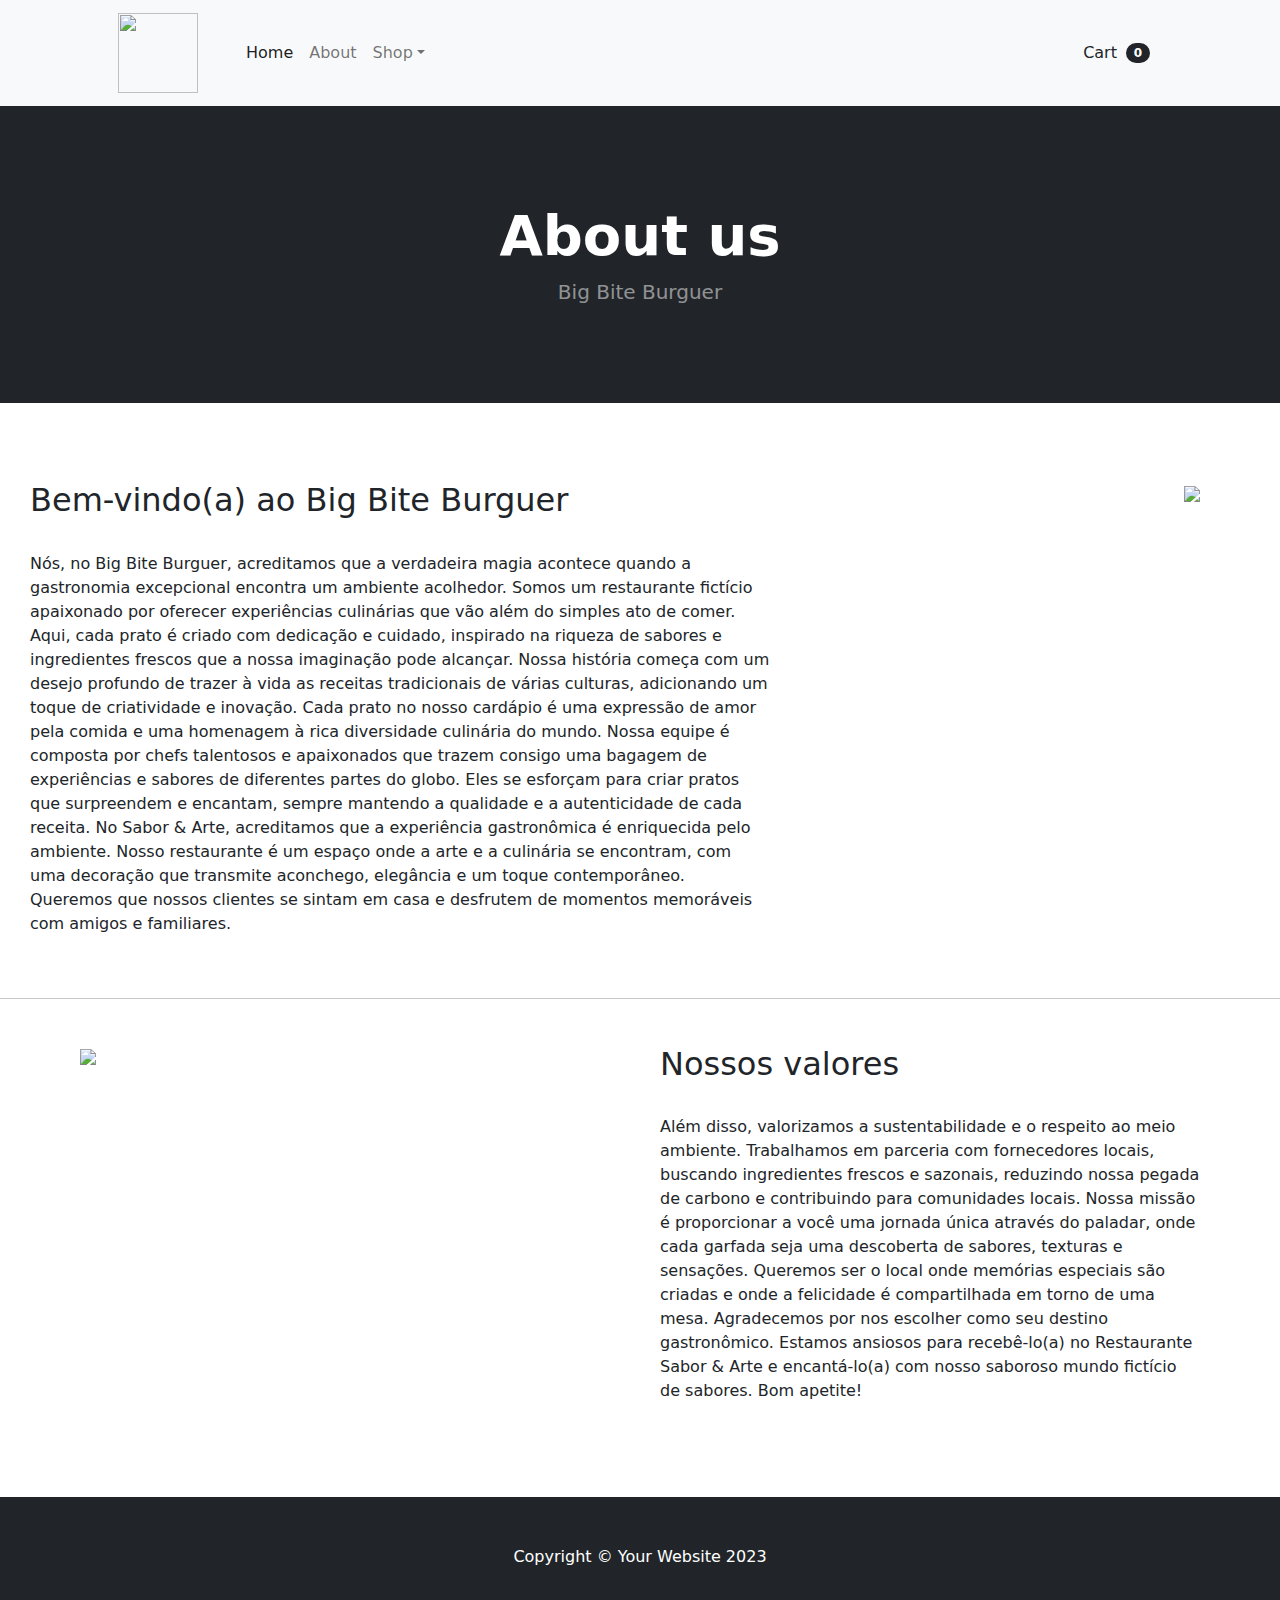
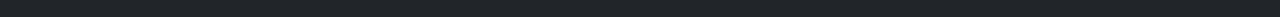
==== about.html @ 821c3834 "Add files via upload" ====
<!DOCTYPE html>
<html lang="en">
    <head>
        <meta charset="utf-8" />
        <meta name="viewport" content="width=device-width, initial-scale=1, shrink-to-fit=no" />
        <meta name="description" content="" />
        <meta name="author" content="" />
        <title>About us</title>
        <link href="css/styles.css" rel="stylesheet" />
    </head>
    <body>
        <!-- Navigation-->
        <nav class="navbar navbar-expand-lg navbar-light bg-light">
            <div class="container px-4 px-lg-5">
                <a class="navbar-brand" href="#!">
                    <img src="./images/logo.png" width=80 height=80>
                </a>
                <button class="navbar-toggler" type="button" data-bs-toggle="collapse" data-bs-target="#navbarSupportedContent" aria-controls="navbarSupportedContent" aria-expanded="false" aria-label="Toggle navigation"><span class="navbar-toggler-icon"></span></button>
                <div class="collapse navbar-collapse" id="navbarSupportedContent">
                    <ul class="navbar-nav me-auto mb-2 mb-lg-0 ms-lg-4">
                        <li class="nav-item"><a class="nav-link active" aria-current="page" href="./index.html">Home</a></li>
                        <li class="nav-item"><a class="nav-link" href="./about.html">About</a></li>
                        <li class="nav-item dropdown">
                            <a class="nav-link dropdown-toggle" id="navbarDropdown" href="#" role="button" data-bs-toggle="dropdown" aria-expanded="false">Shop</a>
                            <ul class="dropdown-menu" aria-labelledby="navbarDropdown">
                                <li><a class="dropdown-item" href="#!">All Products</a></li>
                                <li><hr class="dropdown-divider" /></li>
                                <li><a class="dropdown-item" href="#!">Popular Items</a></li>
                                <li><a class="dropdown-item" href="#!">New Arrivals</a></li>
                            </ul>
                        </li>
                    </ul>
                    <form class="d-flex">
                        <button class="btn btn-outline-dark" type="submit">
                            <i class="bi-cart-fill me-1"></i>
                            Cart
                            <span class="badge bg-dark text-white ms-1 rounded-pill">0</span>
                        </button>
                    </form>
                </div>
            </div>
        </nav>
        <!-- Header-->
        <header class="bg-dark py-5">
            <div class="container px-4 px-lg-5 my-5">
                <div class="text-center text-white">
                    <h1 class="display-4 fw-bolder">About us</h1>
                    <p class="lead fw-normal text-white-50 mb-0">Big Bite Burguer</p>
                </div>
            </div>
        </header>
        <section class="py-5">
            <div class="info-1">
                <span class="text-1">
                    <h2>Bem-vindo(a) ao Big Bite Burguer</h2>
                    </br>
                    <p>Nós, no Big Bite Burguer, acreditamos que a verdadeira magia acontece quando a gastronomia excepcional encontra um ambiente acolhedor. Somos um restaurante fictício apaixonado por oferecer experiências culinárias que vão além do simples ato de comer.
                        Aqui, cada prato é criado com dedicação e cuidado, inspirado na riqueza de sabores e ingredientes frescos que a nossa imaginação pode alcançar.
                        Nossa história começa com um desejo profundo de trazer à vida as receitas tradicionais de várias culturas, adicionando um toque de criatividade e inovação. Cada prato no nosso cardápio é uma expressão de amor pela comida e uma homenagem à rica diversidade culinária do mundo.
                        Nossa equipe é composta por chefs talentosos e apaixonados que trazem consigo uma bagagem de experiências e sabores de diferentes partes do globo. Eles se esforçam para criar pratos que surpreendem e encantam, sempre mantendo a qualidade e a autenticidade de cada receita.
                        No Sabor & Arte, acreditamos que a experiência gastronômica é enriquecida pelo ambiente. Nosso restaurante é um espaço onde a arte e a culinária se encontram, com uma decoração que transmite aconchego, elegância e um toque contemporâneo. Queremos que nossos clientes se sintam em casa e desfrutem de momentos memoráveis com amigos e familiares.
                    </p>
                </span>
                <div class="image-1">
                    <img src="./images/image1.avif">
                </div>
            </div>
            <hr>
            <div class="info-2">
                <div class="image-2">
                    <img src="./images/image2.avif">
                </div>
                <span class="text-2">
                    <h2>Nossos valores</h2>
                    </br>
                    <p>Além disso, valorizamos a sustentabilidade e o respeito ao meio ambiente. Trabalhamos em parceria com fornecedores locais, buscando ingredientes frescos e sazonais, reduzindo nossa pegada de carbono e contribuindo para comunidades locais.
                        Nossa missão é proporcionar a você uma jornada única através do paladar, onde cada garfada seja uma descoberta de sabores, texturas e sensações. Queremos ser o local onde memórias especiais são criadas e onde a felicidade é compartilhada em torno de uma mesa.
                        Agradecemos por nos escolher como seu destino gastronômico. Estamos ansiosos para recebê-lo(a) no Restaurante Sabor & Arte e encantá-lo(a) com nosso saboroso mundo fictício de sabores.
                        Bom apetite!
                    </p>
                </span>
            </div>
        </section>
        <footer class="py-5 bg-dark">
            <div class="container"><p class="m-0 text-center text-white">Copyright &copy; Your Website 2023</p></div>
        </footer>
    </body>
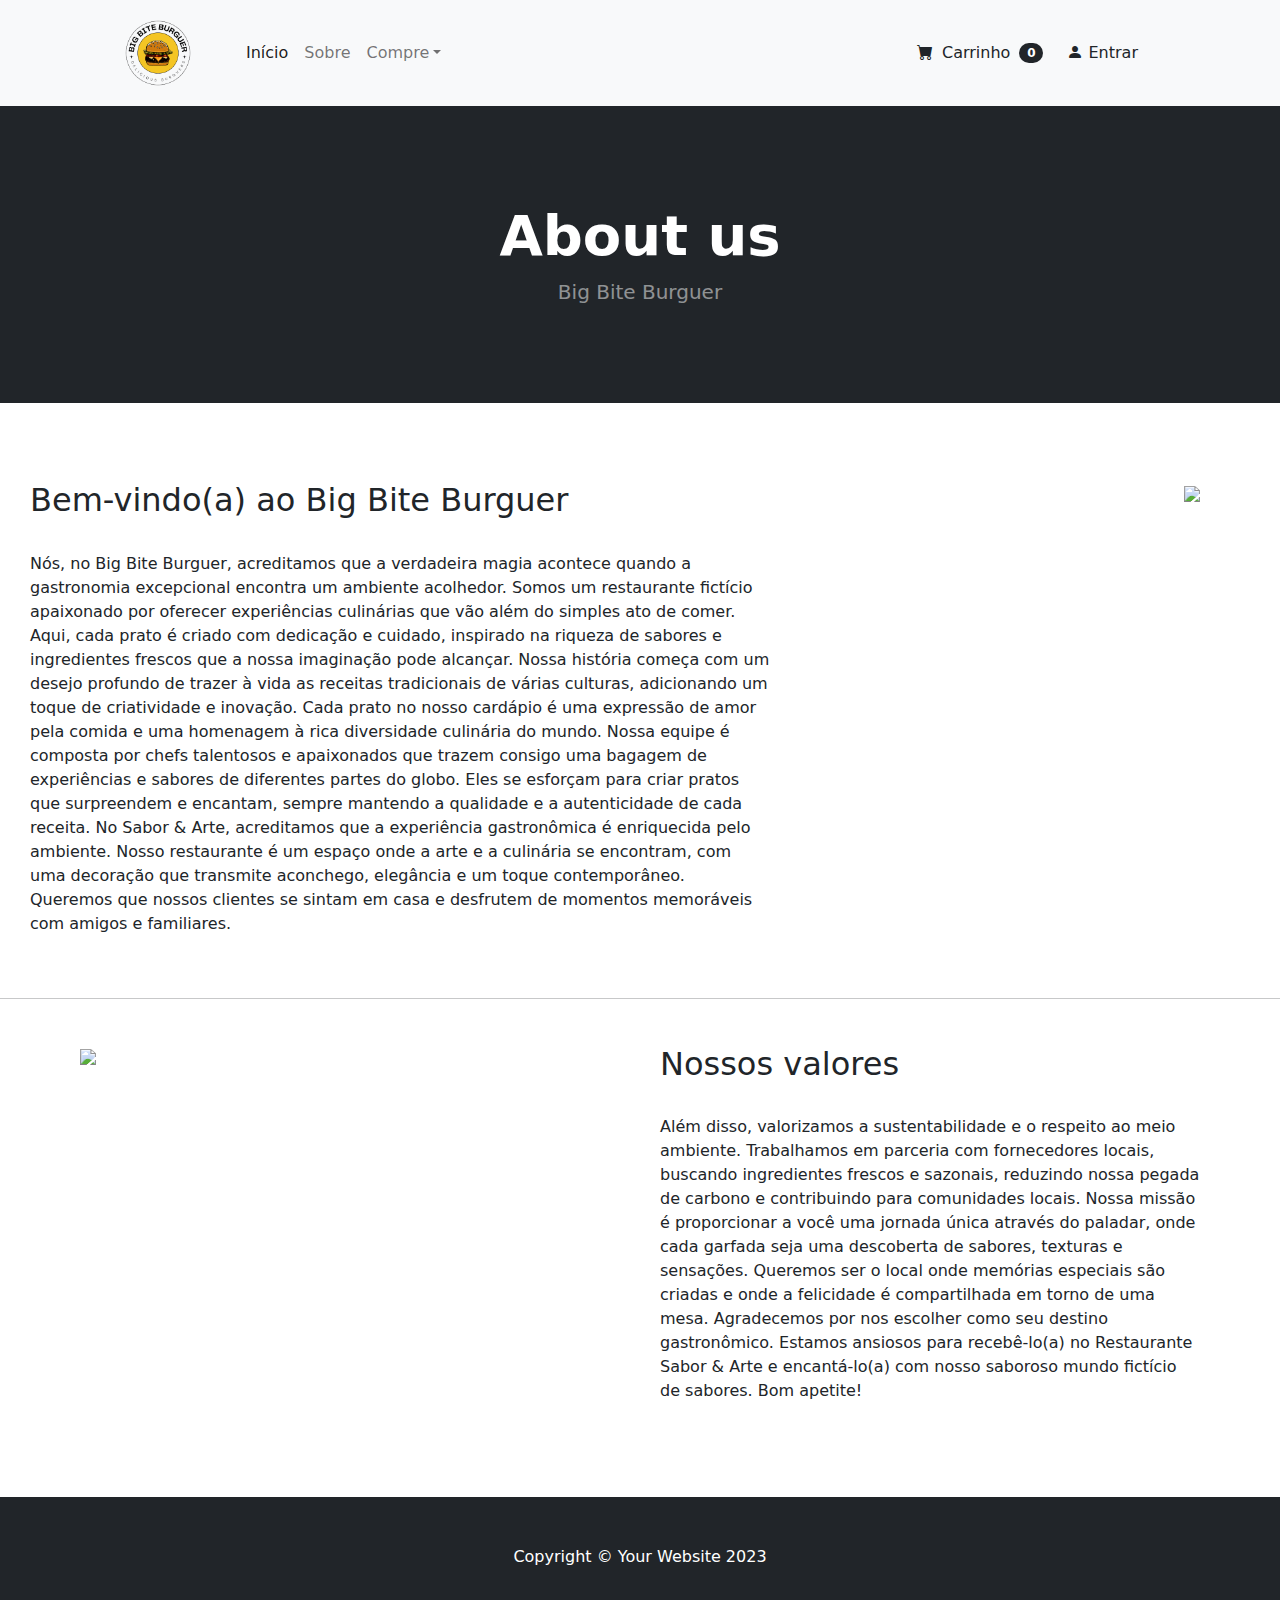
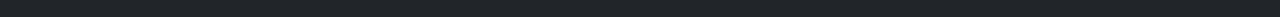
==== commit aec715cc: "Add files via upload" ====
--- a/about.html
+++ b/about.html
@@ -6,40 +6,50 @@
         <meta name="description" content="" />
         <meta name="author" content="" />
         <title>About us</title>
+        <link rel="icon" type="image/x-icon" href="./assets/favicon.ico" />
+        <link href="https://cdn.jsdelivr.net/npm/bootstrap-icons@1.5.0/font/bootstrap-icons.css" rel="stylesheet" />
         <link href="css/styles.css" rel="stylesheet" />
     </head>
     <body>
         <!-- Navigation-->
-        <nav class="navbar navbar-expand-lg navbar-light bg-light">
-            <div class="container px-4 px-lg-5">
-                <a class="navbar-brand" href="#!">
-                    <img src="./images/logo.png" width=80 height=80>
-                </a>
-                <button class="navbar-toggler" type="button" data-bs-toggle="collapse" data-bs-target="#navbarSupportedContent" aria-controls="navbarSupportedContent" aria-expanded="false" aria-label="Toggle navigation"><span class="navbar-toggler-icon"></span></button>
-                <div class="collapse navbar-collapse" id="navbarSupportedContent">
-                    <ul class="navbar-nav me-auto mb-2 mb-lg-0 ms-lg-4">
-                        <li class="nav-item"><a class="nav-link active" aria-current="page" href="./index.html">Home</a></li>
-                        <li class="nav-item"><a class="nav-link" href="./about.html">About</a></li>
-                        <li class="nav-item dropdown">
-                            <a class="nav-link dropdown-toggle" id="navbarDropdown" href="#" role="button" data-bs-toggle="dropdown" aria-expanded="false">Shop</a>
-                            <ul class="dropdown-menu" aria-labelledby="navbarDropdown">
-                                <li><a class="dropdown-item" href="#!">All Products</a></li>
-                                <li><hr class="dropdown-divider" /></li>
-                                <li><a class="dropdown-item" href="#!">Popular Items</a></li>
-                                <li><a class="dropdown-item" href="#!">New Arrivals</a></li>
-                            </ul>
-                        </li>
-                    </ul>
-                    <form class="d-flex">
-                        <button class="btn btn-outline-dark" type="submit">
-                            <i class="bi-cart-fill me-1"></i>
-                            Cart
-                            <span class="badge bg-dark text-white ms-1 rounded-pill">0</span>
-                        </button>
-                    </form>
+        <header>
+            <nav class="navbar navbar-expand-lg navbar-light bg-light">
+                <div class="container px-4 px-lg-5">
+                    <a class="navbar-brand" href="#!">
+                        <img src="./picture/logo_bigbite.png" width=80 height=80>
+                    </a>
+                    <button class="navbar-toggler" type="button" data-bs-toggle="collapse" data-bs-target="#navbarSupportedContent" aria-controls="navbarSupportedContent" aria-expanded="false" aria-label="Toggle navigation"><span class="navbar-toggler-icon"></span></button>
+                    <div class="collapse navbar-collapse" id="navbarSupportedContent">
+                        <ul class="navbar-nav me-auto mb-2 mb-lg-0 ms-lg-4">
+                            <li class="nav-item"><a class="nav-link active" aria-current="page" href="./index.html">Início</a></li>
+                            <li class="nav-item"><a class="nav-link" href="./about.html">Sobre</a></li>
+                            <li class="nav-item dropdown">
+                                <a class="nav-link dropdown-toggle" id="navbarDropdown" href="#" role="button" data-bs-toggle="dropdown" aria-expanded="false">Compre</a>
+                                <ul class="dropdown-menu" aria-labelledby="navbarDropdown">
+                                    <li><a class="dropdown-item" href="#">Todos produtos</a></li>
+                                    <li><hr class="dropdown-divider" /></li>
+                                    <li><a class="dropdown-item" href="#!">Itens populares</a></li>
+                                    <li><a class="dropdown-item" href="#!">Mais pedidos</a></li>
+                                </ul>
+                            </li>
+                        </ul>
+                        <form class="d-flex">
+                            <button class="btn btn-outline-dark" type="submit">
+                                <i class="bi-cart-fill me-1"></i>
+                                Carrinho
+                                <span class="badge bg-dark text-white ms-1 rounded-pill">0</span>
+                            </button>
+                        </form>
+                        <form class="d-flex login">
+                            <button class="btn btn-outline-dark" type="submit">
+                              <i class="bi bi-person-fill"></i>
+                              Entrar
+                            </button>
+                        </form> 
+                    </div>
                 </div>
-            </div>
-        </nav>
+            </nav>
+        </header>
         <!-- Header-->
         <header class="bg-dark py-5">
             <div class="container px-4 px-lg-5 my-5">
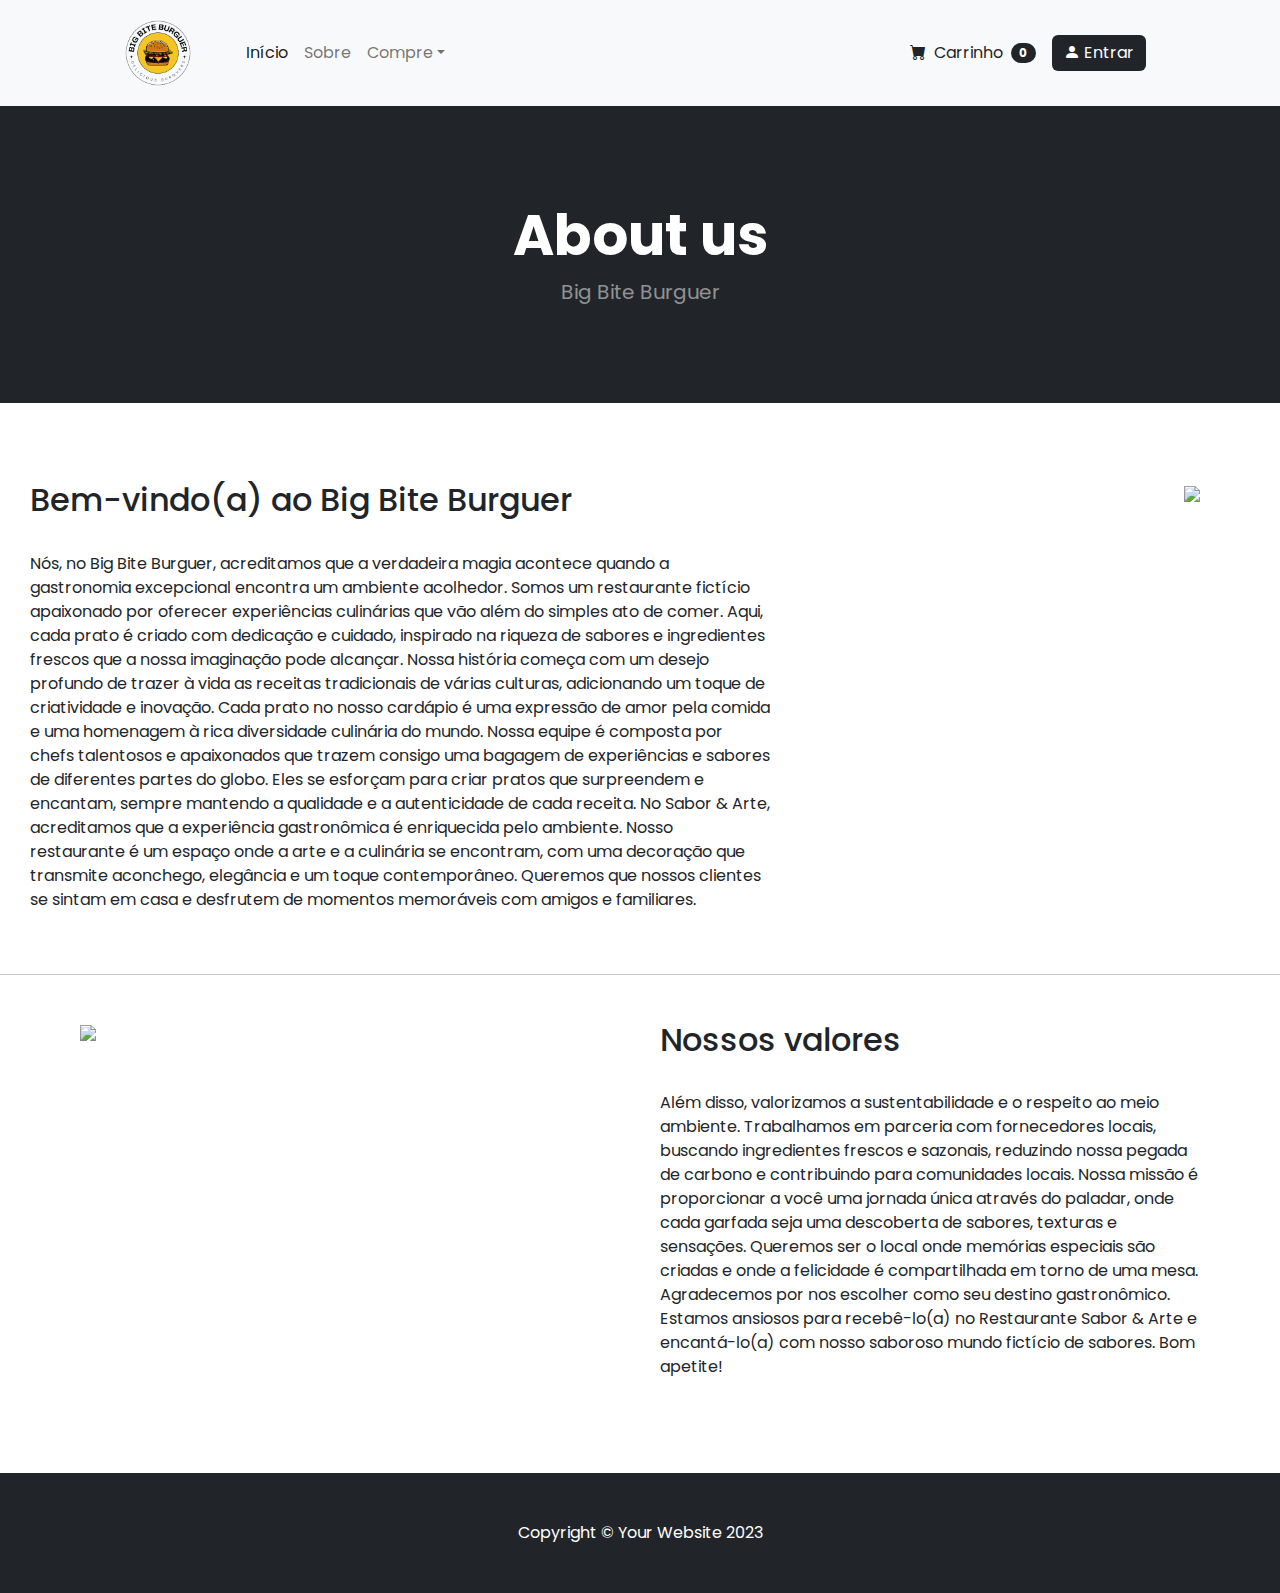
==== commit 61652b26: "Melhorias" ====
--- a/about.html
+++ b/about.html
@@ -1,17 +1,17 @@
 <!DOCTYPE html>
-<html lang="en">
+<html lang="pt-br">
     <head>
         <meta charset="utf-8" />
         <meta name="viewport" content="width=device-width, initial-scale=1, shrink-to-fit=no" />
         <meta name="description" content="" />
         <meta name="author" content="" />
-        <title>About us</title>
+        <title>BIG Bite Burguer</title>
         <link rel="icon" type="image/x-icon" href="./assets/favicon.ico" />
         <link href="https://cdn.jsdelivr.net/npm/bootstrap-icons@1.5.0/font/bootstrap-icons.css" rel="stylesheet" />
         <link href="css/styles.css" rel="stylesheet" />
     </head>
     <body>
-        <!-- Navigation-->
+        <!-- Nav-->
         <header>
             <nav class="navbar navbar-expand-lg navbar-light bg-light">
                 <div class="container px-4 px-lg-5">
@@ -40,8 +40,8 @@
                                 <span class="badge bg-dark text-white ms-1 rounded-pill">0</span>
                             </button>
                         </form>
-                        <form class="d-flex login">
-                            <button class="btn btn-outline-dark" type="submit">
+                        <form class="d-flex  login" action="./login.html" >
+                            <button class="btn btn-dark mx-1" type="submit" href="login.html">
                               <i class="bi bi-person-fill"></i>
                               Entrar
                             </button>
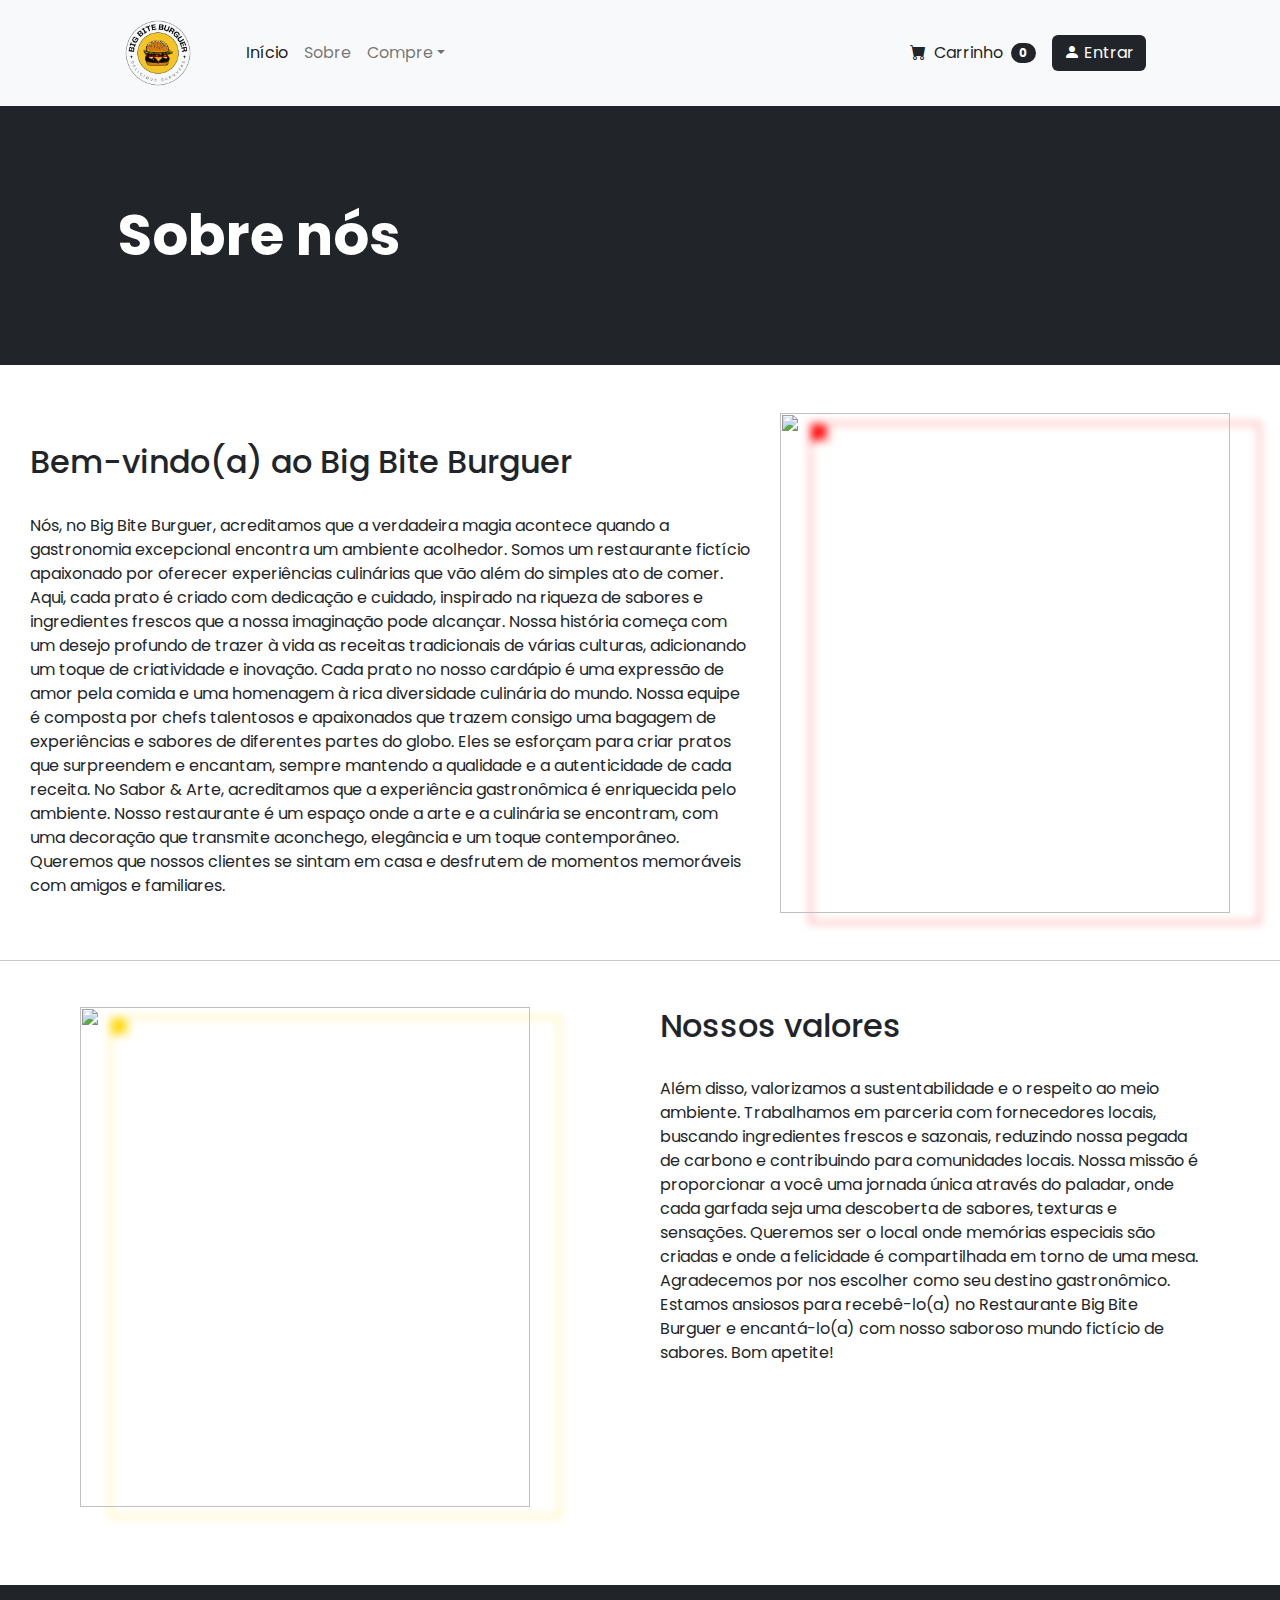
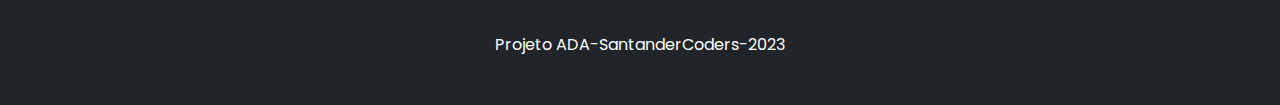
==== commit b3660521: "modificações no about" ====
--- a/about.html
+++ b/about.html
@@ -51,11 +51,10 @@
             </nav>
         </header>
         <!-- Header-->
-        <header class="bg-dark py-5">
+        <header class="bg-dark py-5" id="about">
             <div class="container px-4 px-lg-5 my-5">
                 <div class="text-center text-white">
-                    <h1 class="display-4 fw-bolder">About us</h1>
-                    <p class="lead fw-normal text-white-50 mb-0">Big Bite Burguer</p>
+                    <h1 class="display-4 fw-bolder" id="about-title">Sobre nós</h1>
                 </div>
             </div>
         </header>
@@ -72,26 +71,26 @@
                     </p>
                 </span>
                 <div class="image-1">
-                    <img src="./images/image1.avif">
+                    <img src="./picture/image_2.avif" width=450 height=500>
                 </div>
             </div>
             <hr>
             <div class="info-2">
                 <div class="image-2">
-                    <img src="./images/image2.avif">
+                    <img src="./picture/image_1.avif" width=450 height=500>
                 </div>
                 <span class="text-2">
                     <h2>Nossos valores</h2>
                     </br>
                     <p>Além disso, valorizamos a sustentabilidade e o respeito ao meio ambiente. Trabalhamos em parceria com fornecedores locais, buscando ingredientes frescos e sazonais, reduzindo nossa pegada de carbono e contribuindo para comunidades locais.
                         Nossa missão é proporcionar a você uma jornada única através do paladar, onde cada garfada seja uma descoberta de sabores, texturas e sensações. Queremos ser o local onde memórias especiais são criadas e onde a felicidade é compartilhada em torno de uma mesa.
-                        Agradecemos por nos escolher como seu destino gastronômico. Estamos ansiosos para recebê-lo(a) no Restaurante Sabor & Arte e encantá-lo(a) com nosso saboroso mundo fictício de sabores.
+                        Agradecemos por nos escolher como seu destino gastronômico. Estamos ansiosos para recebê-lo(a) no Restaurante Big Bite Burguer e encantá-lo(a) com nosso saboroso mundo fictício de sabores.
                         Bom apetite!
                     </p>
                 </span>
             </div>
         </section>
         <footer class="py-5 bg-dark">
-            <div class="container"><p class="m-0 text-center text-white">Copyright &copy; Your Website 2023</p></div>
+            <div class="container"><p class="m-0 text-center text-white">Projeto ADA-SantanderCoders-2023</p></div>
         </footer>
     </body>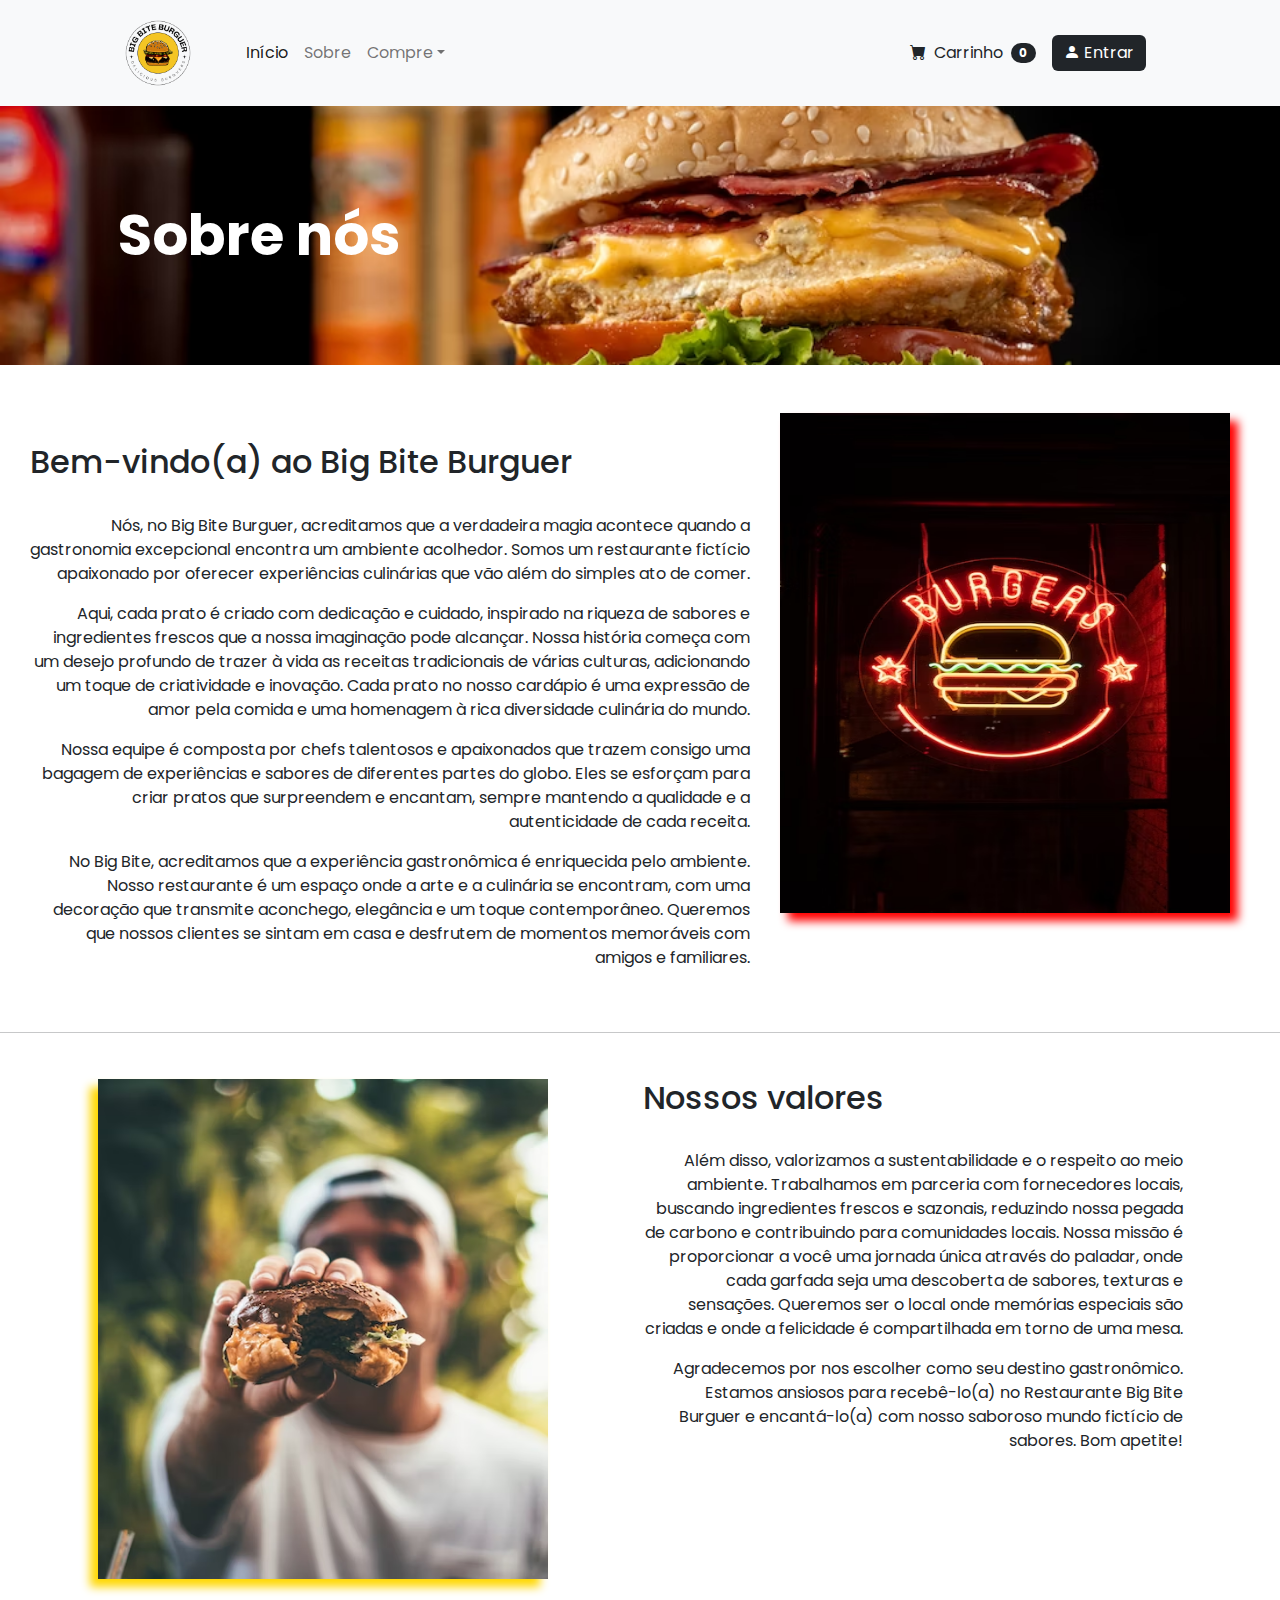
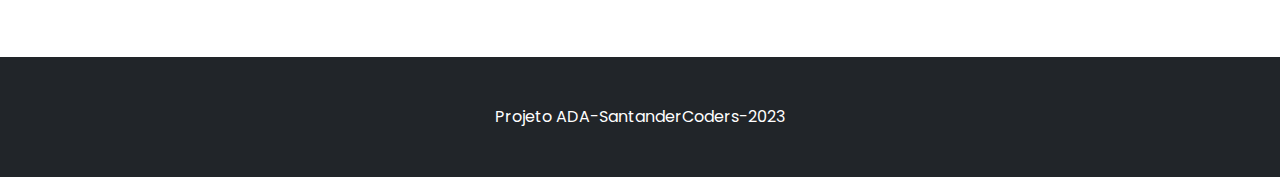
==== commit 8976d376: "(style) algumas correções de estilo" ====
--- a/about.html
+++ b/about.html
@@ -12,10 +12,10 @@
     </head>
     <body>
         <!-- Nav-->
-        <header>
+        <header class="sticky">
             <nav class="navbar navbar-expand-lg navbar-light bg-light">
                 <div class="container px-4 px-lg-5">
-                    <a class="navbar-brand" href="#!">
+                    <a class="navbar-brand" href="index.html">
                         <img src="./picture/logo_bigbite.png" width=80 height=80>
                     </a>
                     <button class="navbar-toggler" type="button" data-bs-toggle="collapse" data-bs-target="#navbarSupportedContent" aria-controls="navbarSupportedContent" aria-expanded="false" aria-label="Toggle navigation"><span class="navbar-toggler-icon"></span></button>
@@ -63,11 +63,18 @@
                 <span class="text-1">
                     <h2>Bem-vindo(a) ao Big Bite Burguer</h2>
                     </br>
-                    <p>Nós, no Big Bite Burguer, acreditamos que a verdadeira magia acontece quando a gastronomia excepcional encontra um ambiente acolhedor. Somos um restaurante fictício apaixonado por oferecer experiências culinárias que vão além do simples ato de comer.
+                    <p>
+                        Nós, no Big Bite Burguer, acreditamos que a verdadeira magia acontece quando a gastronomia excepcional encontra um ambiente acolhedor. Somos um restaurante fictício apaixonado por oferecer experiências culinárias que vão além do simples ato de comer.
+                    </p>
+                    <p>
                         Aqui, cada prato é criado com dedicação e cuidado, inspirado na riqueza de sabores e ingredientes frescos que a nossa imaginação pode alcançar.
                         Nossa história começa com um desejo profundo de trazer à vida as receitas tradicionais de várias culturas, adicionando um toque de criatividade e inovação. Cada prato no nosso cardápio é uma expressão de amor pela comida e uma homenagem à rica diversidade culinária do mundo.
+                    </p>
+                    <p>
                         Nossa equipe é composta por chefs talentosos e apaixonados que trazem consigo uma bagagem de experiências e sabores de diferentes partes do globo. Eles se esforçam para criar pratos que surpreendem e encantam, sempre mantendo a qualidade e a autenticidade de cada receita.
-                        No Sabor & Arte, acreditamos que a experiência gastronômica é enriquecida pelo ambiente. Nosso restaurante é um espaço onde a arte e a culinária se encontram, com uma decoração que transmite aconchego, elegância e um toque contemporâneo. Queremos que nossos clientes se sintam em casa e desfrutem de momentos memoráveis com amigos e familiares.
+                    </p>
+                    <p>
+                        No Big Bite, acreditamos que a experiência gastronômica é enriquecida pelo ambiente. Nosso restaurante é um espaço onde a arte e a culinária se encontram, com uma decoração que transmite aconchego, elegância e um toque contemporâneo. Queremos que nossos clientes se sintam em casa e desfrutem de momentos memoráveis com amigos e familiares.
                     </p>
                 </span>
                 <div class="image-1">
@@ -82,8 +89,11 @@
                 <span class="text-2">
                     <h2>Nossos valores</h2>
                     </br>
-                    <p>Além disso, valorizamos a sustentabilidade e o respeito ao meio ambiente. Trabalhamos em parceria com fornecedores locais, buscando ingredientes frescos e sazonais, reduzindo nossa pegada de carbono e contribuindo para comunidades locais.
+                    <p>
+                        Além disso, valorizamos a sustentabilidade e o respeito ao meio ambiente. Trabalhamos em parceria com fornecedores locais, buscando ingredientes frescos e sazonais, reduzindo nossa pegada de carbono e contribuindo para comunidades locais.
                         Nossa missão é proporcionar a você uma jornada única através do paladar, onde cada garfada seja uma descoberta de sabores, texturas e sensações. Queremos ser o local onde memórias especiais são criadas e onde a felicidade é compartilhada em torno de uma mesa.
+                    </p>
+                    <p>
                         Agradecemos por nos escolher como seu destino gastronômico. Estamos ansiosos para recebê-lo(a) no Restaurante Big Bite Burguer e encantá-lo(a) com nosso saboroso mundo fictício de sabores.
                         Bom apetite!
                     </p>
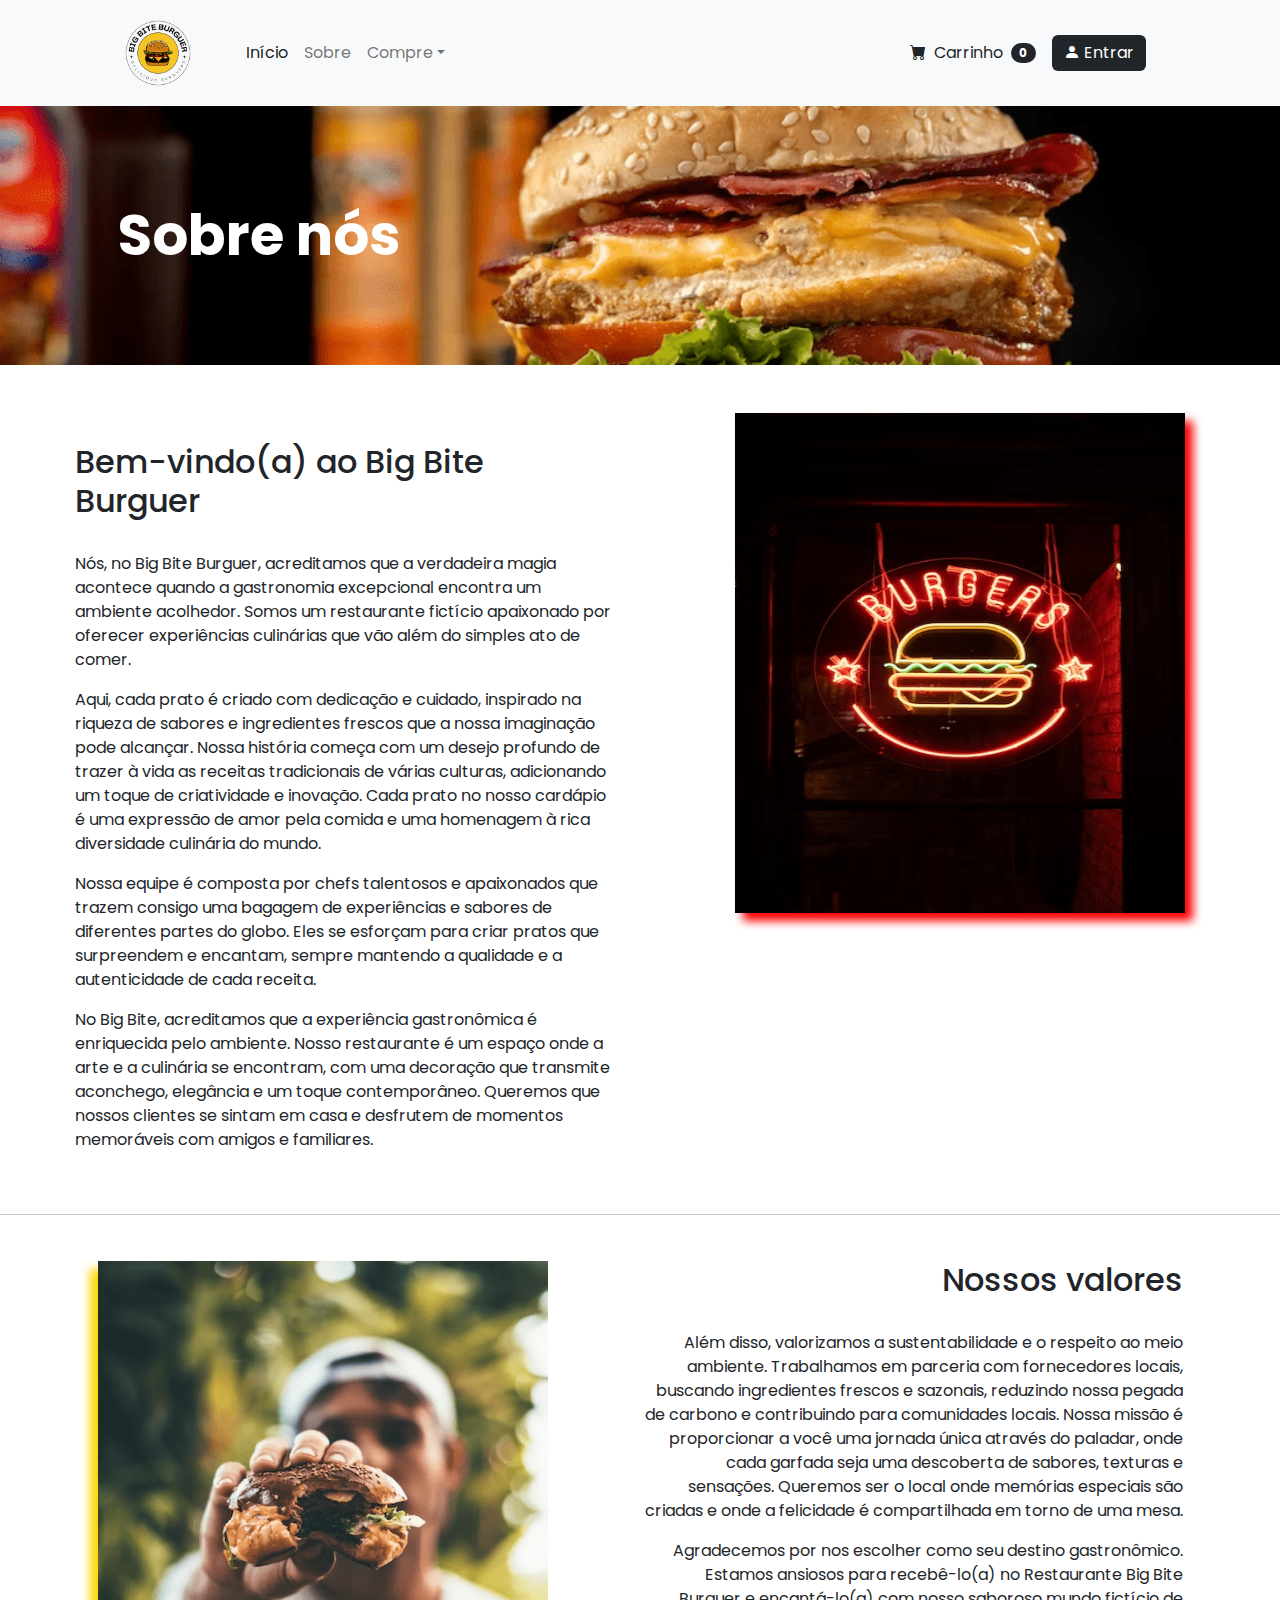
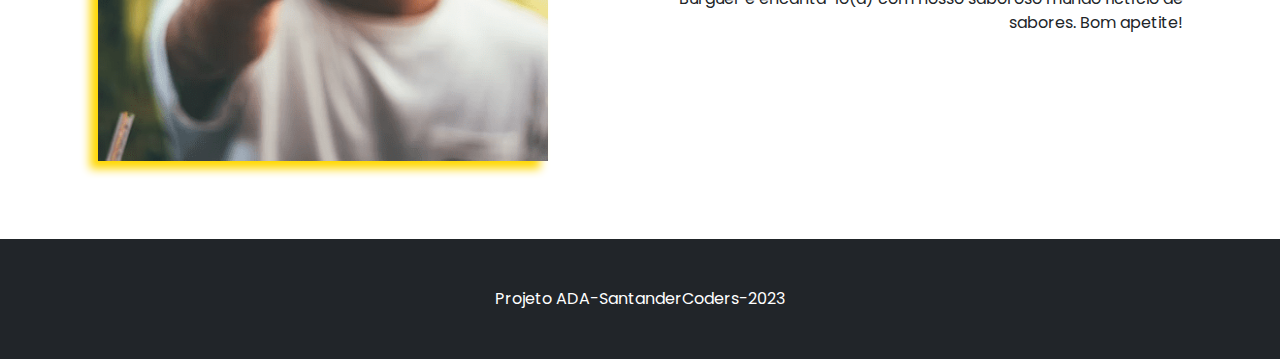
==== commit c086822c: "Add files via upload" ====
--- a/about.html
+++ b/about.html
@@ -78,13 +78,13 @@
                     </p>
                 </span>
                 <div class="image-1">
-                    <img src="./picture/image_2.avif" width=450 height=500>
+                    <img src="./picture/about1.png" width=450 height=500 alt="hamburguer neon" loading="lazy">
                 </div>
             </div>
             <hr>
             <div class="info-2">
                 <div class="image-2">
-                    <img src="./picture/image_1.avif" width=450 height=500>
+                    <img src="./picture/about2.png" width=450 height=500 alt="rapaz segurando hamburguer" loading="lazy">
                 </div>
                 <span class="text-2">
                     <h2>Nossos valores</h2>
